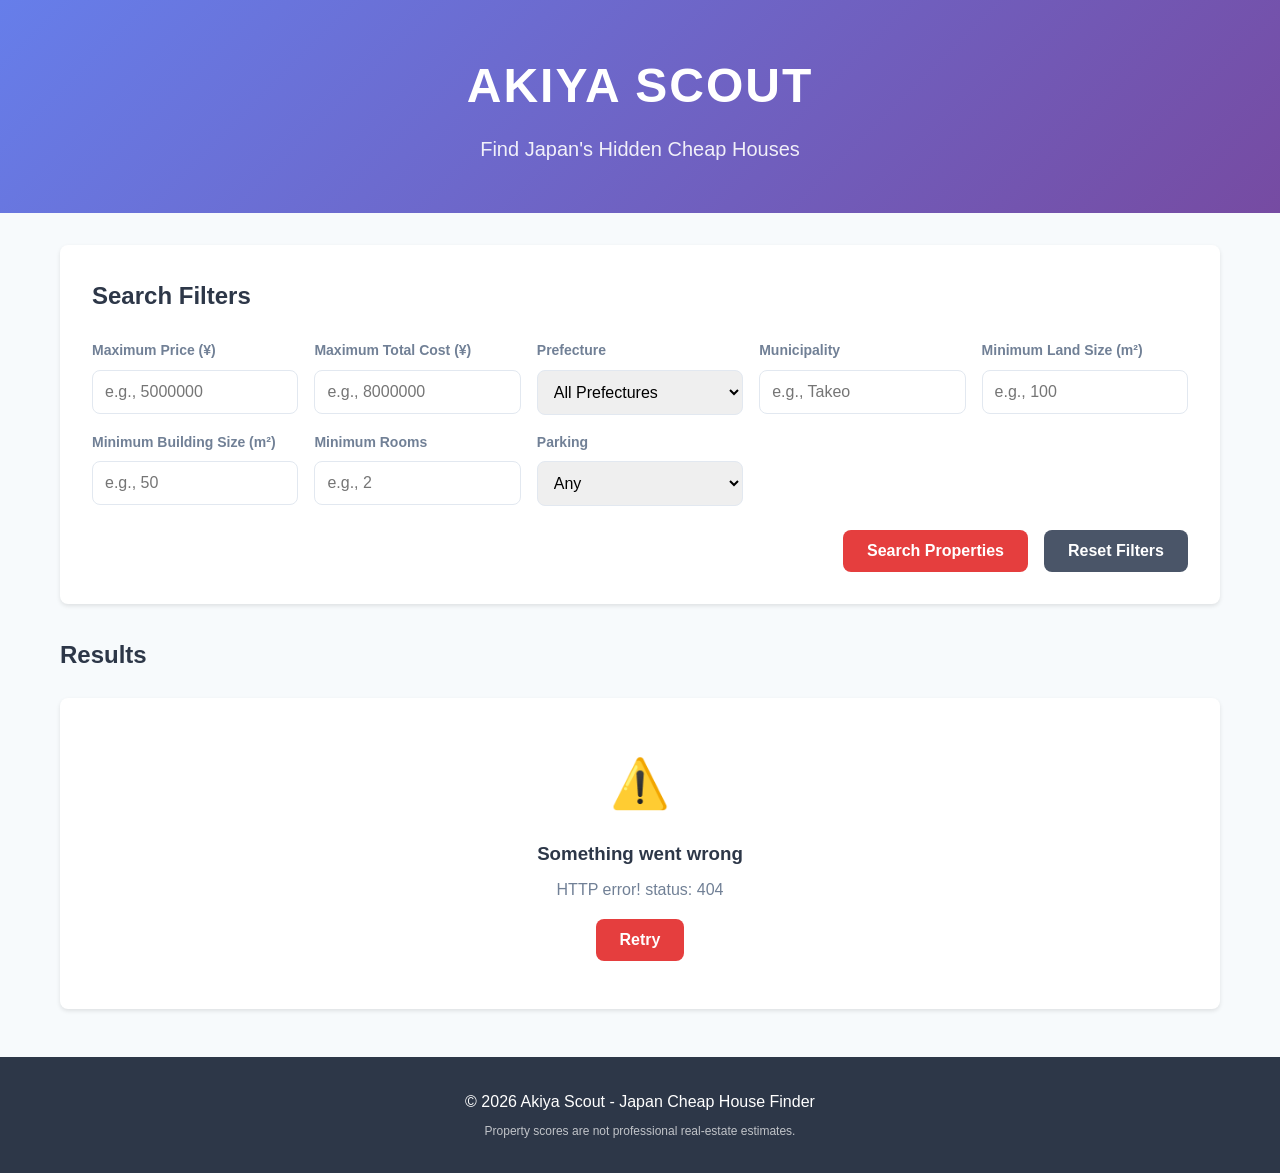
==== templates/index.html @ e506d281 "Prepare Akiya Scout v1 for public release" ====
<!DOCTYPE html>
<html lang="en">
<head>
    <meta charset="UTF-8">
    <meta name="viewport" content="width=device-width, initial-scale=1.0">
    <title>AKIYA SCOUT - Find Japan's Hidden Cheap Houses</title>
    <link rel="stylesheet" href="/static/style.css">
</head>
<body>
    <!-- Header -->
    <header class="header">
        <div class="container">
            <h1 class="logo">AKIYA SCOUT</h1>
            <p class="tagline">Find Japan's Hidden Cheap Houses</p>
        </div>
    </header>

    <!-- Main Content -->
    <main class="main">
        <div class="container">
            <!-- Filters Section -->
            <section class="filters-section">
                <h2>Search Filters</h2>
                <form id="search-form" class="filters-form">
                    <div class="filter-grid">
                        <div class="filter-group">
                            <label for="max-price">Maximum Price (¥)</label>
                            <input type="number" id="max-price" name="max_price" placeholder="e.g., 5000000" min="0" step="100000">
                        </div>
                        
                        <div class="filter-group">
                            <label for="max-total-cost">Maximum Total Cost (¥)</label>
                            <input type="number" id="max-total-cost" name="max_total_cost" placeholder="e.g., 8000000" min="0" step="100000">
                        </div>
                        
                        <div class="filter-group">
                            <label for="prefecture">Prefecture</label>
                            <select id="prefecture" name="prefecture">
                                <option value="">All Prefectures</option>
                                <option value="Saga">Saga</option>
                                <option value="Fukuoka">Fukuoka</option>
                                <option value="Oita">Oita</option>
                                <option value="Nagasaki">Nagasaki</option>
                                <option value="Kumamoto">Kumamoto</option>
                            </select>
                        </div>
                        
                        <div class="filter-group">
                            <label for="municipality">Municipality</label>
                            <input type="text" id="municipality" name="municipality" placeholder="e.g., Takeo">
                        </div>
                        
                        <div class="filter-group">
                            <label for="min-land">Minimum Land Size (m²)</label>
                            <input type="number" id="min-land" name="min_land" placeholder="e.g., 100" min="0" step="10">
                        </div>
                        
                        <div class="filter-group">
                            <label for="min-building">Minimum Building Size (m²)</label>
                            <input type="number" id="min-building" name="min_building" placeholder="e.g., 50" min="0" step="10">
                        </div>
                        
                        <div class="filter-group">
                            <label for="min-rooms">Minimum Rooms</label>
                            <input type="number" id="min-rooms" name="min_rooms" placeholder="e.g., 2" min="0" step="1">
                        </div>
                        
                        <div class="filter-group">
                            <label for="parking">Parking</label>
                            <select id="parking" name="parking">
                                <option value="">Any</option>
                                <option value="yes">Required</option>
                                <option value="no">Not Required</option>
                            </select>
                        </div>
                    </div>
                    
                    <div class="filter-actions">
                        <button type="submit" class="btn btn-primary" id="search-btn">Search Properties</button>
                        <button type="button" class="btn btn-secondary" id="reset-btn">Reset Filters</button>
                    </div>
                </form>
            </section>

            <!-- Results Section -->
            <section class="results-section">
                <div class="results-header">
                    <h2>Results</h2>
                    <span id="results-count" class="results-count"></span>
                </div>
                
                <!-- Loading State -->
                <div id="loading-state" class="state-container hidden">
                    <div class="spinner"></div>
                    <p>Searching for properties...</p>
                </div>
                
                <!-- Error State -->
                <div id="error-state" class="state-container hidden">
                    <div class="error-icon">⚠️</div>
                    <h3>Something went wrong</h3>
                    <p id="error-message">Unable to fetch properties. Please try again.</p>
                    <button class="btn btn-primary" onclick="searchProperties()">Retry</button>
                </div>
                
                <!-- Empty State -->
                <div id="empty-state" class="state-container hidden">
                    <div class="empty-icon">🏠</div>
                    <h3>No properties found</h3>
                    <p>Try adjusting your filters to see more results.</p>
                    <button class="btn btn-secondary" onclick="resetFilters()">Reset Filters</button>
                </div>
                
                <!-- Results Grid -->
                <div id="results-grid" class="results-grid"></div>
            </section>
        </div>
    </main>

    <!-- Footer -->
    <footer class="footer">
        <div class="container">
            <p>&copy; 2026 Akiya Scout - Japan Cheap House Finder</p>
            <p class="disclaimer">Property scores are not professional real-estate estimates.</p>
        </div>
    </footer>

    <script src="/static/app.js"></script>
</body>
</html>
---- static/style.css ----
/* Akiya Scout - Main Styles */
:root {
    --primary-color: #2d3748;
    --secondary-color: #4a5568;
    --accent-color: #e53e3e;
    --accent-hover: #c53030;
    --bg-color: #f7fafc;
    --card-bg: #ffffff;
    --border-color: #e2e8f0;
    --text-primary: #2d3748;
    --text-secondary: #718096;
    --success-color: #48bb78;
    --warning-color: #ed8936;
    --error-color: #f56565;
    --shadow: 0 2px 4px rgba(0, 0, 0, 0.1);
    --shadow-lg: 0 10px 25px rgba(0, 0, 0, 0.1);
    --radius: 8px;
    --transition: all 0.3s ease;
}

* {
    margin: 0;
    padding: 0;
    box-sizing: border-box;
}

body {
    font-family: -apple-system, BlinkMacSystemFont, 'Segoe UI', Roboto, 'Helvetica Neue', Arial, sans-serif;
    line-height: 1.6;
    color: var(--text-primary);
    background: var(--bg-color);
}

.container {
    max-width: 1200px;
    margin: 0 auto;
    padding: 0 20px;
}

/* Header */
.header {
    background: linear-gradient(135deg, #667eea 0%, #764ba2 100%);
    color: white;
    padding: 3rem 0;
    text-align: center;
    margin-bottom: 2rem;
}

.logo {
    font-size: 3rem;
    font-weight: 800;
    letter-spacing: 2px;
    margin-bottom: 0.5rem;
    text-transform: uppercase;
}

.tagline {
    font-size: 1.25rem;
    opacity: 0.9;
    font-weight: 300;
}

/* Main */
.main {
    min-height: calc(100vh - 300px);
    padding-bottom: 3rem;
}

/* Filters */
.filters-section {
    background: var(--card-bg);
    border-radius: var(--radius);
    padding: 2rem;
    margin-bottom: 2rem;
    box-shadow: var(--shadow);
}

.filters-section h2 {
    margin-bottom: 1.5rem;
    color: var(--text-primary);
}

.filters-form {
    display: flex;
    flex-direction: column;
    gap: 1.5rem;
}

.filter-grid {
    display: grid;
    grid-template-columns: repeat(auto-fit, minmax(200px, 1fr));
    gap: 1rem;
}

.filter-group {
    display: flex;
    flex-direction: column;
    gap: 0.5rem;
}

.filter-group label {
    font-size: 0.875rem;
    font-weight: 600;
    color: var(--text-secondary);
}

.filter-group input,
.filter-group select {
    padding: 0.75rem;
    border: 1px solid var(--border-color);
    border-radius: var(--radius);
    font-size: 1rem;
    transition: var(--transition);
}

.filter-group input:focus,
.filter-group select:focus {
    outline: none;
    border-color: var(--primary-color);
    box-shadow: 0 0 0 3px rgba(45, 55, 72, 0.1);
}

.filter-actions {
    display: flex;
    gap: 1rem;
    justify-content: flex-end;
}

/* Buttons */
.btn {
    padding: 0.75rem 1.5rem;
    border: none;
    border-radius: var(--radius);
    font-size: 1rem;
    font-weight: 600;
    cursor: pointer;
    transition: var(--transition);
}

.btn-primary {
    background: var(--accent-color);
    color: white;
}

.btn-primary:hover {
    background: var(--accent-hover);
}

.btn-secondary {
    background: var(--secondary-color);
    color: white;
}

.btn-secondary:hover {
    opacity: 0.9;
}

/* Results */
.results-section {
    background: transparent;
}

.results-header {
    display: flex;
    justify-content: space-between;
    align-items: center;
    margin-bottom: 1.5rem;
}

.results-header h2 {
    color: var(--text-primary);
}

.results-count {
    color: var(--text-secondary);
    font-weight: 500;
}

.results-grid {
    display: grid;
    grid-template-columns: repeat(auto-fill, minmax(300px, 1fr));
    gap: 1.5rem;
}

/* Property Card */
.property-card {
    background: var(--card-bg);
    border-radius: var(--radius);
    overflow: hidden;
    box-shadow: var(--shadow);
    transition: var(--transition);
}

.property-card:hover {
    box-shadow: var(--shadow-lg);
    transform: translateY(-2px);
}

.property-image {
    width: 100%;
    height: 200px;
    object-fit: cover;
    background: var(--border-color);
}

.property-card-content {
    padding: 1.5rem;
}

.property-badge {
    display: inline-block;
    background: var(--success-color);
    color: white;
    padding: 0.25rem 0.75rem;
    border-radius: 20px;
    font-size: 0.75rem;
    font-weight: 600;
    margin-bottom: 0.75rem;
}

.property-title {
    font-size: 1.25rem;
    font-weight: 700;
    margin-bottom: 0.5rem;
    color: var(--text-primary);
}

.property-price {
    font-size: 1.5rem;
    font-weight: 800;
    color: var(--accent-color);
    margin-bottom: 0.5rem;
}

.property-location {
    color: var(--text-secondary);
    font-size: 0.875rem;
    margin-bottom: 1rem;
}

.property-details {
    display: grid;
    grid-template-columns: repeat(2, 1fr);
    gap: 0.5rem;
    margin-bottom: 1rem;
}

.detail-item {
    font-size: 0.875rem;
    color: var(--text-secondary);
}

.detail-item strong {
    color: var(--text-primary);
}

.property-score {
    background: var(--bg-color);
    padding: 0.75rem;
    border-radius: var(--radius);
    margin-bottom: 1rem;
}

.score-label {
    font-size: 0.875rem;
    font-weight: 600;
    color: var(--text-primary);
    margin-bottom: 0.25rem;
}

.score-bar {
    height: 8px;
    background: var(--border-color);
    border-radius: 4px;
    overflow: hidden;
}

.score-fill {
    height: 100%;
    background: linear-gradient(90deg, var(--success-color), var(--warning-color));
    border-radius: 4px;
    transition: width 0.5s ease;
}

.property-costs {
    margin-bottom: 1rem;
}

.cost-item {
    display: flex;
    justify-content: space-between;
    font-size: 0.875rem;
    color: var(--text-secondary);
    padding: 0.25rem 0;
}

.cost-item strong {
    color: var(--text-primary);
}

.property-actions {
    display: flex;
    gap: 0.5rem;
}

.property-actions .btn {
    flex: 1;
    text-align: center;
    font-size: 0.875rem;
    padding: 0.5rem;
}

.btn-link {
    background: transparent;
    border: 1px solid var(--border-color);
    color: var(--text-secondary);
}

.btn-link:hover {
    background: var(--bg-color);
    color: var(--text-primary);
}

/* States */
.state-container {
    text-align: center;
    padding: 3rem;
    background: var(--card-bg);
    border-radius: var(--radius);
    box-shadow: var(--shadow);
}

.state-container h3 {
    margin-bottom: 0.5rem;
    color: var(--text-primary);
}

.state-container p {
    color: var(--text-secondary);
    margin-bottom: 1rem;
}

.spinner {
    width: 50px;
    height: 50px;
    border: 4px solid var(--border-color);
    border-top-color: var(--accent-color);
    border-radius: 50%;
    margin: 0 auto 1rem;
    animation: spin 1s linear infinite;
}

@keyframes spin {
    to { transform: rotate(360deg); }
}

.error-icon {
    font-size: 3rem;
    margin-bottom: 1rem;
}

.empty-icon {
    font-size: 3rem;
    margin-bottom: 1rem;
}

/* Footer */
.footer {
    background: var(--primary-color);
    color: white;
    text-align: center;
    padding: 2rem 0;
}

.footer .disclaimer {
    font-size: 0.75rem;
    opacity: 0.7;
    margin-top: 0.5rem;
}

/* Utility */
.hidden {
    display: none !important;
}

/* Responsive Design */
@media (max-width: 768px) {
    .logo {
        font-size: 2rem;
    }
    
    .tagline {
        font-size: 1rem;
    }
    
    .filter-grid {
        grid-template-columns: 1fr;
    }
    
    .filter-actions {
        flex-direction: column;
    }
    
    .filter-actions .btn {
        width: 100%;
    }
    
    .results-grid {
        grid-template-columns: 1fr;
    }
    
    .property-card-content {
        padding: 1rem;
    }
}

@media (max-width: 480px) {
    .header {
        padding: 2rem 0;
    }
    
    .logo {
        font-size: 1.5rem;
    }
    
    .filters-section {
        padding: 1rem;
    }
    
    .property-details {
        grid-template-columns: 1fr;
    }
    
    .property-actions {
        flex-direction: column;
    }
}
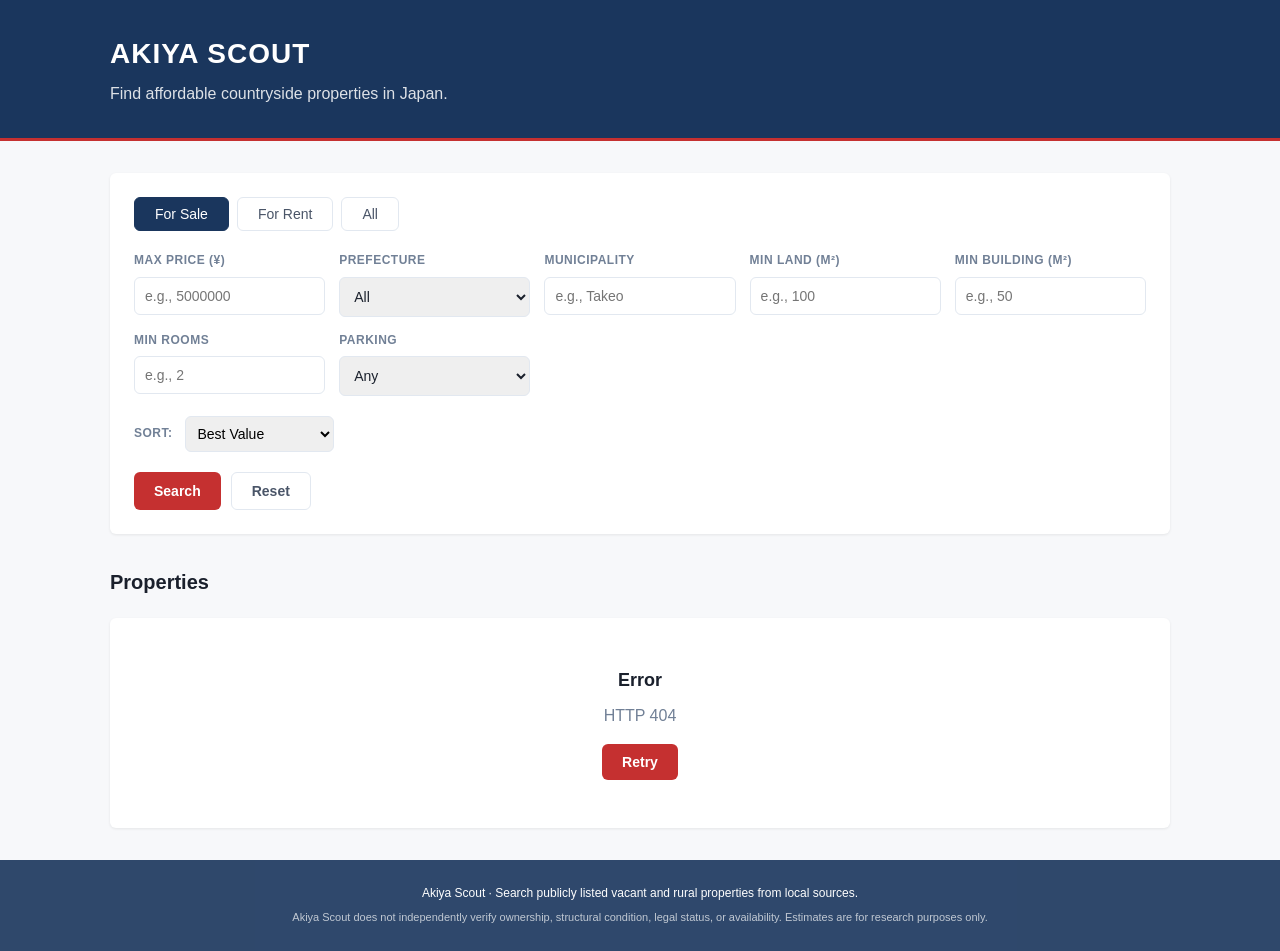
==== commit 2d48900c: "Fix UI: professional design, sale/rental default, strict image validation" ====
--- a/templates/index.html
+++ b/templates/index.html
@@ -7,67 +7,58 @@
     <link rel="stylesheet" href="/static/style.css">
 </head>
 <body>
-    <!-- Header -->
     <header class="header">
         <div class="container">
             <h1 class="logo">AKIYA SCOUT</h1>
-            <p class="tagline">Find Japan's Hidden Cheap Houses</p>
+            <p class="tagline">Find affordable countryside properties in Japan.</p>
         </div>
     </header>
 
-    <!-- Main Content -->
     <main class="main">
         <div class="container">
-            <!-- Filters Section -->
-            <section class="filters-section">
-                <h2>Search Filters</h2>
-                <form id="search-form" class="filters-form">
+            <!-- Search Panel -->
+            <section class="search-panel">
+                <div class="listing-type-toggle">
+                    <button type="button" class="toggle-btn active" data-type="SALE">For Sale</button>
+                    <button type="button" class="toggle-btn" data-type="RENTAL">For Rent</button>
+                    <button type="button" class="toggle-btn" data-type="ALL">All</button>
+                </div>
+                
+                <form id="search-form">
                     <div class="filter-grid">
                         <div class="filter-group">
-                            <label for="max-price">Maximum Price (¥)</label>
-                            <input type="number" id="max-price" name="max_price" placeholder="e.g., 5000000" min="0" step="100000">
+                            <label for="max-price">Max Price (¥)</label>
+                            <input type="number" id="max-price" placeholder="e.g., 5000000" min="0">
                         </div>
-                        
-                        <div class="filter-group">
-                            <label for="max-total-cost">Maximum Total Cost (¥)</label>
-                            <input type="number" id="max-total-cost" name="max_total_cost" placeholder="e.g., 8000000" min="0" step="100000">
-                        </div>
-                        
                         <div class="filter-group">
                             <label for="prefecture">Prefecture</label>
-                            <select id="prefecture" name="prefecture">
-                                <option value="">All Prefectures</option>
+                            <select id="prefecture">
+                                <option value="">All</option>
                                 <option value="Saga">Saga</option>
+                                <option value="Kumamoto">Kumamoto</option>
                                 <option value="Fukuoka">Fukuoka</option>
                                 <option value="Oita">Oita</option>
-                                <option value="Nagasaki">Nagasaki</option>
-                                <option value="Kumamoto">Kumamoto</option>
                             </select>
                         </div>
-                        
                         <div class="filter-group">
                             <label for="municipality">Municipality</label>
-                            <input type="text" id="municipality" name="municipality" placeholder="e.g., Takeo">
+                            <input type="text" id="municipality" placeholder="e.g., Takeo">
                         </div>
-                        
                         <div class="filter-group">
-                            <label for="min-land">Minimum Land Size (m²)</label>
-                            <input type="number" id="min-land" name="min_land" placeholder="e.g., 100" min="0" step="10">
+                            <label for="min-land">Min Land (m²)</label>
+                            <input type="number" id="min-land" placeholder="e.g., 100" min="0">
                         </div>
-                        
                         <div class="filter-group">
-                            <label for="min-building">Minimum Building Size (m²)</label>
-                            <input type="number" id="min-building" name="min_building" placeholder="e.g., 50" min="0" step="10">
+                            <label for="min-building">Min Building (m²)</label>
+                            <input type="number" id="min-building" placeholder="e.g., 50" min="0">
                         </div>
-                        
                         <div class="filter-group">
-                            <label for="min-rooms">Minimum Rooms</label>
-                            <input type="number" id="min-rooms" name="min_rooms" placeholder="e.g., 2" min="0" step="1">
+                            <label for="min-rooms">Min Rooms</label>
+                            <input type="number" id="min-rooms" placeholder="e.g., 2" min="0">
                         </div>
-                        
                         <div class="filter-group">
                             <label for="parking">Parking</label>
-                            <select id="parking" name="parking">
+                            <select id="parking">
                                 <option value="">Any</option>
                                 <option value="yes">Required</option>
                                 <option value="no">Not Required</option>
@@ -75,53 +66,56 @@
                         </div>
                     </div>
                     
+                    <div class="sort-row">
+                        <label for="sort">Sort:</label>
+                        <select id="sort">
+                            <option value="value_score">Best Value</option>
+                            <option value="price_asc">Cheapest</option>
+                            <option value="total_cost_asc">Lowest Total Cost</option>
+                            <option value="land_desc">Largest Land</option>
+                            <option value="newest">Newest</option>
+                        </select>
+                    </div>
+                    
                     <div class="filter-actions">
-                        <button type="submit" class="btn btn-primary" id="search-btn">Search Properties</button>
-                        <button type="button" class="btn btn-secondary" id="reset-btn">Reset Filters</button>
+                        <button type="submit" class="btn btn-primary">Search</button>
+                        <button type="button" class="btn btn-outline" id="reset-btn">Reset</button>
                     </div>
                 </form>
             </section>
 
-            <!-- Results Section -->
+            <!-- Results -->
             <section class="results-section">
                 <div class="results-header">
-                    <h2>Results</h2>
+                    <h2>Properties</h2>
                     <span id="results-count" class="results-count"></span>
                 </div>
                 
-                <!-- Loading State -->
                 <div id="loading-state" class="state-container hidden">
                     <div class="spinner"></div>
-                    <p>Searching for properties...</p>
+                    <p>Searching...</p>
                 </div>
                 
-                <!-- Error State -->
                 <div id="error-state" class="state-container hidden">
-                    <div class="error-icon">⚠️</div>
-                    <h3>Something went wrong</h3>
-                    <p id="error-message">Unable to fetch properties. Please try again.</p>
+                    <h3>Error</h3>
+                    <p id="error-message">Unable to load properties.</p>
                     <button class="btn btn-primary" onclick="searchProperties()">Retry</button>
                 </div>
                 
-                <!-- Empty State -->
                 <div id="empty-state" class="state-container hidden">
-                    <div class="empty-icon">🏠</div>
                     <h3>No properties found</h3>
-                    <p>Try adjusting your filters to see more results.</p>
-                    <button class="btn btn-secondary" onclick="resetFilters()">Reset Filters</button>
+                    <p>Try adjusting your filters.</p>
                 </div>
                 
-                <!-- Results Grid -->
                 <div id="results-grid" class="results-grid"></div>
             </section>
         </div>
     </main>
 
-    <!-- Footer -->
     <footer class="footer">
         <div class="container">
-            <p>&copy; 2026 Akiya Scout - Japan Cheap House Finder</p>
-            <p class="disclaimer">Property scores are not professional real-estate estimates.</p>
+            <p>Akiya Scout · Search publicly listed vacant and rural properties from local sources.</p>
+            <p class="disclaimer">Akiya Scout does not independently verify ownership, structural condition, legal status, or availability. Estimates are for research purposes only.</p>
         </div>
     </footer>
 
--- a/static/style.css
+++ b/static/style.css
@@ -1,21 +1,22 @@
-/* Akiya Scout - Main Styles */
+/* Akiya Scout - Professional Real Estate Research Tool */
 :root {
-    --primary-color: #2d3748;
-    --secondary-color: #4a5568;
-    --accent-color: #e53e3e;
-    --accent-hover: #c53030;
-    --bg-color: #f7fafc;
+    --primary: #1a365d;
+    --primary-light: #2b4c7e;
+    --accent: #c53030;
+    --accent-hover: #9b2c2c;
+    --bg: #f7f8fa;
     --card-bg: #ffffff;
-    --border-color: #e2e8f0;
-    --text-primary: #2d3748;
-    --text-secondary: #718096;
-    --success-color: #48bb78;
-    --warning-color: #ed8936;
-    --error-color: #f56565;
-    --shadow: 0 2px 4px rgba(0, 0, 0, 0.1);
-    --shadow-lg: 0 10px 25px rgba(0, 0, 0, 0.1);
-    --radius: 8px;
-    --transition: all 0.3s ease;
+    --border: #e2e8f0;
+    --text-primary: #1a202c;
+    --text-secondary: #4a5568;
+    --text-muted: #718096;
+    --success: #276749;
+    --warning: #975a16;
+    --error: #9b2c2c;
+    --radius: 6px;
+    --shadow: 0 1px 3px rgba(0,0,0,0.08);
+    --shadow-lg: 0 4px 12px rgba(0,0,0,0.1);
+    --transition: all 0.2s ease;
 }
 
 * {
@@ -28,117 +29,163 @@
     font-family: -apple-system, BlinkMacSystemFont, 'Segoe UI', Roboto, 'Helvetica Neue', Arial, sans-serif;
     line-height: 1.6;
     color: var(--text-primary);
-    background: var(--bg-color);
+    background: var(--bg);
+    font-size: 16px;
 }
 
 .container {
-    max-width: 1200px;
+    max-width: 1100px;
     margin: 0 auto;
     padding: 0 20px;
 }
 
 /* Header */
 .header {
-    background: linear-gradient(135deg, #667eea 0%, #764ba2 100%);
+    background: var(--primary);
     color: white;
-    padding: 3rem 0;
-    text-align: center;
-    margin-bottom: 2rem;
+    padding: 2rem 0;
+    border-bottom: 3px solid var(--accent);
 }
 
 .logo {
-    font-size: 3rem;
-    font-weight: 800;
-    letter-spacing: 2px;
-    margin-bottom: 0.5rem;
-    text-transform: uppercase;
+    font-size: 1.75rem;
+    font-weight: 700;
+    letter-spacing: 1px;
+    margin-bottom: 0.25rem;
 }
 
 .tagline {
-    font-size: 1.25rem;
-    opacity: 0.9;
-    font-weight: 300;
+    font-size: 1rem;
+    opacity: 0.85;
 }
 
 /* Main */
 .main {
-    min-height: calc(100vh - 300px);
-    padding-bottom: 3rem;
-}
-
-/* Filters */
-.filters-section {
+    padding: 2rem 0;
+    min-height: calc(100vh - 200px);
+}
+
+/* Search Panel */
+.search-panel {
     background: var(--card-bg);
     border-radius: var(--radius);
-    padding: 2rem;
+    padding: 1.5rem;
     margin-bottom: 2rem;
     box-shadow: var(--shadow);
 }
 
-.filters-section h2 {
-    margin-bottom: 1.5rem;
-    color: var(--text-primary);
-}
-
-.filters-form {
-    display: flex;
-    flex-direction: column;
-    gap: 1.5rem;
+.listing-type-toggle {
+    display: flex;
+    gap: 0.5rem;
+    margin-bottom: 1.25rem;
+    flex-wrap: wrap;
+}
+
+.toggle-btn {
+    padding: 0.5rem 1.25rem;
+    border: 1px solid var(--border);
+    background: var(--card-bg);
+    color: var(--text-secondary);
+    border-radius: var(--radius);
+    cursor: pointer;
+    font-size: 0.875rem;
+    font-weight: 500;
+    transition: var(--transition);
+}
+
+.toggle-btn:hover {
+    border-color: var(--primary);
+    color: var(--primary);
+}
+
+.toggle-btn.active {
+    background: var(--primary);
+    color: white;
+    border-color: var(--primary);
 }
 
 .filter-grid {
     display: grid;
-    grid-template-columns: repeat(auto-fit, minmax(200px, 1fr));
-    gap: 1rem;
+    grid-template-columns: repeat(auto-fit, minmax(180px, 1fr));
+    gap: 0.875rem;
+    margin-bottom: 1.25rem;
 }
 
 .filter-group {
     display: flex;
     flex-direction: column;
-    gap: 0.5rem;
+    gap: 0.375rem;
 }
 
 .filter-group label {
-    font-size: 0.875rem;
+    font-size: 0.75rem;
     font-weight: 600;
-    color: var(--text-secondary);
+    color: var(--text-muted);
+    text-transform: uppercase;
+    letter-spacing: 0.5px;
 }
 
 .filter-group input,
 .filter-group select {
-    padding: 0.75rem;
-    border: 1px solid var(--border-color);
-    border-radius: var(--radius);
-    font-size: 1rem;
+    padding: 0.625rem;
+    border: 1px solid var(--border);
+    border-radius: var(--radius);
+    font-size: 0.875rem;
+    color: var(--text-primary);
     transition: var(--transition);
 }
 
 .filter-group input:focus,
 .filter-group select:focus {
     outline: none;
-    border-color: var(--primary-color);
-    box-shadow: 0 0 0 3px rgba(45, 55, 72, 0.1);
+    border-color: var(--primary);
+    box-shadow: 0 0 0 2px rgba(26, 54, 93, 0.1);
+}
+
+.sort-row {
+    display: flex;
+    align-items: center;
+    gap: 0.75rem;
+    margin-bottom: 1.25rem;
+}
+
+.sort-row label {
+    font-size: 0.75rem;
+    font-weight: 600;
+    color: var(--text-muted);
+    text-transform: uppercase;
+    letter-spacing: 0.5px;
+    white-space: nowrap;
+}
+
+.sort-row select {
+    padding: 0.5rem;
+    border: 1px solid var(--border);
+    border-radius: var(--radius);
+    font-size: 0.875rem;
 }
 
 .filter-actions {
     display: flex;
-    gap: 1rem;
-    justify-content: flex-end;
+    gap: 0.625rem;
 }
 
 /* Buttons */
 .btn {
-    padding: 0.75rem 1.5rem;
+    padding: 0.625rem 1.25rem;
     border: none;
     border-radius: var(--radius);
-    font-size: 1rem;
+    font-size: 0.875rem;
     font-weight: 600;
     cursor: pointer;
     transition: var(--transition);
+    text-decoration: none;
+    display: inline-block;
+    text-align: center;
 }
 
 .btn-primary {
-    background: var(--accent-color);
+    background: var(--accent);
     color: white;
 }
 
@@ -147,39 +194,47 @@
 }
 
 .btn-secondary {
-    background: var(--secondary-color);
+    background: var(--primary);
     color: white;
 }
 
 .btn-secondary:hover {
-    opacity: 0.9;
+    background: var(--primary-light);
+}
+
+.btn-outline {
+    background: transparent;
+    border: 1px solid var(--border);
+    color: var(--text-secondary);
+}
+
+.btn-outline:hover {
+    border-color: var(--primary);
+    color: var(--primary);
 }
 
 /* Results */
-.results-section {
-    background: transparent;
-}
-
 .results-header {
     display: flex;
     justify-content: space-between;
     align-items: center;
-    margin-bottom: 1.5rem;
+    margin-bottom: 1.25rem;
 }
 
 .results-header h2 {
-    color: var(--text-primary);
+    font-size: 1.25rem;
+    font-weight: 700;
 }
 
 .results-count {
-    color: var(--text-secondary);
-    font-weight: 500;
+    color: var(--text-muted);
+    font-size: 0.875rem;
 }
 
 .results-grid {
     display: grid;
     grid-template-columns: repeat(auto-fill, minmax(300px, 1fr));
-    gap: 1.5rem;
+    gap: 1.25rem;
 }
 
 /* Property Card */
@@ -193,108 +248,151 @@
 
 .property-card:hover {
     box-shadow: var(--shadow-lg);
-    transform: translateY(-2px);
+}
+
+.property-image-container {
+    width: 100%;
+    height: 180px;
+    background: #edf2f7;
+    display: flex;
+    align-items: center;
+    justify-content: center;
+    overflow: hidden;
 }
 
 .property-image {
     width: 100%;
-    height: 200px;
+    height: 100%;
     object-fit: cover;
-    background: var(--border-color);
-}
-
-.property-card-content {
-    padding: 1.5rem;
+}
+
+.property-image-placeholder {
+    display: flex;
+    flex-direction: column;
+    align-items: center;
+    justify-content: center;
+    color: var(--text-muted);
+    font-size: 0.75rem;
+    gap: 0.375rem;
+}
+
+.property-card-body {
+    padding: 1.125rem;
+}
+
+.property-badge-row {
+    display: flex;
+    gap: 0.5rem;
+    margin-bottom: 0.625rem;
 }
 
 .property-badge {
-    display: inline-block;
-    background: var(--success-color);
-    color: white;
-    padding: 0.25rem 0.75rem;
-    border-radius: 20px;
+    font-size: 0.6875rem;
+    font-weight: 700;
+    text-transform: uppercase;
+    letter-spacing: 0.5px;
+    padding: 0.25rem 0.625rem;
+    border-radius: 3px;
+}
+
+.badge-real {
+    background: #c6f6d5;
+    color: var(--success);
+}
+
+.badge-sale {
+    background: #fed7d7;
+    color: var(--accent);
+}
+
+.badge-rental {
+    background: #fefcbf;
+    color: var(--warning);
+}
+
+.property-title {
+    font-size: 1rem;
+    font-weight: 700;
+    margin-bottom: 0.375rem;
+    color: var(--text-primary);
+    white-space: nowrap;
+    overflow: hidden;
+    text-overflow: ellipsis;
+}
+
+.property-price {
+    font-size: 1.375rem;
+    font-weight: 700;
+    color: var(--primary);
+    margin-bottom: 0.25rem;
+}
+
+.property-location {
+    font-size: 0.8125rem;
+    color: var(--text-muted);
+    margin-bottom: 0.75rem;
+}
+
+.property-specs {
+    display: grid;
+    grid-template-columns: repeat(2, 1fr);
+    gap: 0.375rem;
+    margin-bottom: 0.75rem;
+    font-size: 0.8125rem;
+}
+
+.property-specs .spec-item {
+    color: var(--text-secondary);
+}
+
+.property-specs .spec-item strong {
+    color: var(--text-primary);
+}
+
+.property-score {
+    margin-bottom: 0.75rem;
+}
+
+.property-score .score-row {
+    display: flex;
+    justify-content: space-between;
+    align-items: center;
+    margin-bottom: 0.375rem;
+}
+
+.property-score .score-label {
     font-size: 0.75rem;
     font-weight: 600;
+    color: var(--text-secondary);
+}
+
+.property-score .score-value {
+    font-size: 0.875rem;
+    font-weight: 700;
+    color: var(--primary);
+}
+
+.score-bar {
+    height: 6px;
+    background: #edf2f7;
+    border-radius: 3px;
+    overflow: hidden;
+}
+
+.score-bar-fill {
+    height: 100%;
+    background: var(--primary);
+    border-radius: 3px;
+    transition: width 0.3s ease;
+}
+
+.property-cost {
+    font-size: 0.8125rem;
+    color: var(--text-secondary);
     margin-bottom: 0.75rem;
 }
 
-.property-title {
-    font-size: 1.25rem;
-    font-weight: 700;
-    margin-bottom: 0.5rem;
-    color: var(--text-primary);
-}
-
-.property-price {
-    font-size: 1.5rem;
-    font-weight: 800;
-    color: var(--accent-color);
-    margin-bottom: 0.5rem;
-}
-
-.property-location {
-    color: var(--text-secondary);
-    font-size: 0.875rem;
-    margin-bottom: 1rem;
-}
-
-.property-details {
-    display: grid;
-    grid-template-columns: repeat(2, 1fr);
-    gap: 0.5rem;
-    margin-bottom: 1rem;
-}
-
-.detail-item {
-    font-size: 0.875rem;
-    color: var(--text-secondary);
-}
-
-.detail-item strong {
-    color: var(--text-primary);
-}
-
-.property-score {
-    background: var(--bg-color);
-    padding: 0.75rem;
-    border-radius: var(--radius);
-    margin-bottom: 1rem;
-}
-
-.score-label {
-    font-size: 0.875rem;
-    font-weight: 600;
-    color: var(--text-primary);
-    margin-bottom: 0.25rem;
-}
-
-.score-bar {
-    height: 8px;
-    background: var(--border-color);
-    border-radius: 4px;
-    overflow: hidden;
-}
-
-.score-fill {
-    height: 100%;
-    background: linear-gradient(90deg, var(--success-color), var(--warning-color));
-    border-radius: 4px;
-    transition: width 0.5s ease;
-}
-
-.property-costs {
-    margin-bottom: 1rem;
-}
-
-.cost-item {
-    display: flex;
-    justify-content: space-between;
-    font-size: 0.875rem;
-    color: var(--text-secondary);
-    padding: 0.25rem 0;
-}
-
-.cost-item strong {
+.property-cost strong {
     color: var(--text-primary);
 }
 
@@ -305,20 +403,8 @@
 
 .property-actions .btn {
     flex: 1;
-    text-align: center;
-    font-size: 0.875rem;
+    font-size: 0.8125rem;
     padding: 0.5rem;
-}
-
-.btn-link {
-    background: transparent;
-    border: 1px solid var(--border-color);
-    color: var(--text-secondary);
-}
-
-.btn-link:hover {
-    background: var(--bg-color);
-    color: var(--text-primary);
 }
 
 /* States */
@@ -332,50 +418,42 @@
 
 .state-container h3 {
     margin-bottom: 0.5rem;
-    color: var(--text-primary);
+    font-size: 1.125rem;
 }
 
 .state-container p {
-    color: var(--text-secondary);
+    color: var(--text-muted);
     margin-bottom: 1rem;
 }
 
 .spinner {
-    width: 50px;
-    height: 50px;
-    border: 4px solid var(--border-color);
-    border-top-color: var(--accent-color);
+    width: 36px;
+    height: 36px;
+    border: 3px solid var(--border);
+    border-top-color: var(--primary);
     border-radius: 50%;
     margin: 0 auto 1rem;
-    animation: spin 1s linear infinite;
+    animation: spin 0.8s linear infinite;
 }
 
 @keyframes spin {
     to { transform: rotate(360deg); }
 }
 
-.error-icon {
-    font-size: 3rem;
-    margin-bottom: 1rem;
-}
-
-.empty-icon {
-    font-size: 3rem;
-    margin-bottom: 1rem;
-}
-
 /* Footer */
 .footer {
-    background: var(--primary-color);
+    background: var(--primary);
     color: white;
+    padding: 1.5rem 0;
     text-align: center;
-    padding: 2rem 0;
+    font-size: 0.75rem;
+    opacity: 0.9;
 }
 
 .footer .disclaimer {
-    font-size: 0.75rem;
+    margin-top: 0.375rem;
+    font-size: 0.6875rem;
     opacity: 0.7;
-    margin-top: 0.5rem;
 }
 
 /* Utility */
@@ -383,52 +461,41 @@
     display: none !important;
 }
 
-/* Responsive Design */
+/* Responsive */
 @media (max-width: 768px) {
-    .logo {
-        font-size: 2rem;
-    }
-    
-    .tagline {
-        font-size: 1rem;
-    }
-    
+    .filter-grid {
+        grid-template-columns: 1fr 1fr;
+    }
+    
+    .results-grid {
+        grid-template-columns: 1fr;
+    }
+    
+    .filter-actions {
+        flex-direction: column;
+    }
+    
+    .filter-actions .btn {
+        width: 100%;
+    }
+    
+    .sort-row {
+        flex-direction: column;
+        align-items: flex-start;
+    }
+}
+
+@media (max-width: 480px) {
     .filter-grid {
         grid-template-columns: 1fr;
     }
     
-    .filter-actions {
+    .listing-type-toggle {
         flex-direction: column;
     }
     
-    .filter-actions .btn {
+    .toggle-btn {
         width: 100%;
-    }
-    
-    .results-grid {
-        grid-template-columns: 1fr;
-    }
-    
-    .property-card-content {
-        padding: 1rem;
-    }
-}
-
-@media (max-width: 480px) {
-    .header {
-        padding: 2rem 0;
-    }
-    
-    .logo {
-        font-size: 1.5rem;
-    }
-    
-    .filters-section {
-        padding: 1rem;
-    }
-    
-    .property-details {
-        grid-template-columns: 1fr;
     }
     
     .property-actions {
